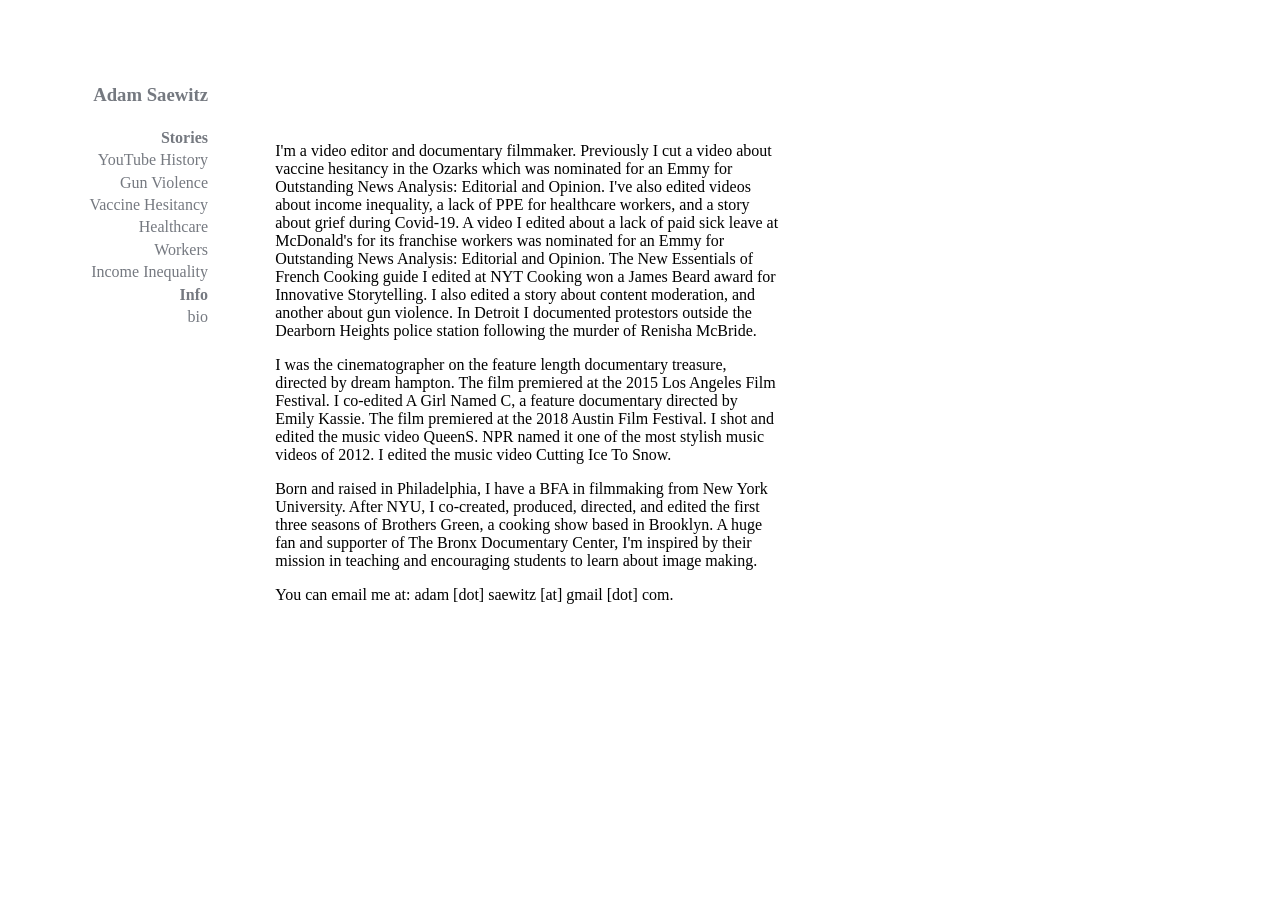
==== bio.html @ 95bc7935 "begin" ====
<!DOCTYPE HTML>
<html>
    <head>
        <title>Adam Saewitz - Biography</title>
        <link rel="stylesheet" type="text/css" href="stylesheet.css">
    </head>
    <body>
        <div class="info">
            <div class="sidebar">
                <h3><a href="/">Adam Saewitz</a></h3>
                <ul class="sidebar-categories">
                    <li>
                        Stories
                        <ul>
                            <li><a href="https://www.youtube.com/watch?v=WOzNCaHlW4I">YouTube History</a></li>
                            <li><a href="https://www.nytimes.com/interactive/2017/12/19/opinion/domestic-violence-police-fatalities.html">Gun Violence</a></li>
                            <li><a href="https://www.youtube.com/watch?v=pd8P12BXebo">Vaccine Hesitancy</a></li>
                            <li><a href="https://www.nytimes.com/2020/04/06/opinion/health-care-workers-PPE-coronavirus.html">Healthcare Workers</a></li>
                            <li><a href="https://www.youtube.com/watch?v=81FVXAmX35o">Income Inequality</a></li>
                        </ul>
                    </li>
                    <li>
                        Info
                        <ul>
                            <li><a href="bio">bio</a></li>
                        </ul>
                    </li>
                </ul>
            </div>
            <div class="content">
                <p>I'm a video editor and documentary filmmaker. Previously I cut a video about vaccine hesitancy in the Ozarks which was nominated for an Emmy for Outstanding News Analysis: Editorial and Opinion. I've also edited videos about income inequality, a lack of PPE for healthcare workers, and a story about grief during Covid-19. A video I edited about a lack of paid sick leave at McDonald's for its franchise workers was nominated for an Emmy for Outstanding News Analysis: Editorial and Opinion. The New Essentials of French Cooking guide I edited at NYT Cooking won a James Beard award for Innovative Storytelling. I also edited a story about content moderation, and another about gun violence. In Detroit I documented protestors outside the Dearborn Heights police station following the murder of Renisha McBride.</p>
                <p>I was the cinematographer on the feature length documentary treasure, directed by dream hampton. The film premiered at the 2015 Los Angeles Film Festival. I co-edited A Girl Named C, a feature documentary directed by Emily Kassie. The film premiered at the 2018 Austin Film Festival. I shot and edited the music video QueenS. NPR named it one of the most stylish music videos of 2012. I edited the music video Cutting Ice To Snow.</p>
                <p>Born and raised in Philadelphia, I have a BFA in filmmaking from New York University. After NYU, I co-created, produced, directed, and edited the first three seasons of Brothers Green, a cooking show based in Brooklyn. A huge fan and supporter of The Bronx Documentary Center, I'm inspired by their mission in teaching and encouraging students to learn about image making.</p>
                <p>You can email me at: adam [dot] saewitz [at] gmail [dot] com.</p>
            </div>
    </body>
</html>
---- stylesheet.css ----
li {
    list-style-type: none;
}

.sidebar {
    text-align: right;
    width: 200px;
    color: #757980;
    line-height: 1.4;
    display: inline-block;
    vertical-align: top;
}

a {
    color: #757980;
    text-decoration: none;
}

.sidebar li {
    font-weight: normal;
}

.sidebar > ul > li {
    font-weight: bold;
}

.info {
    margin-top: 5%;
}

.content {
    display: inline-block;
    width: 40%;
    margin-top: 5%;
    margin-left: 5%;
}

.content iframe {
    margin-bottom: 2%;
}
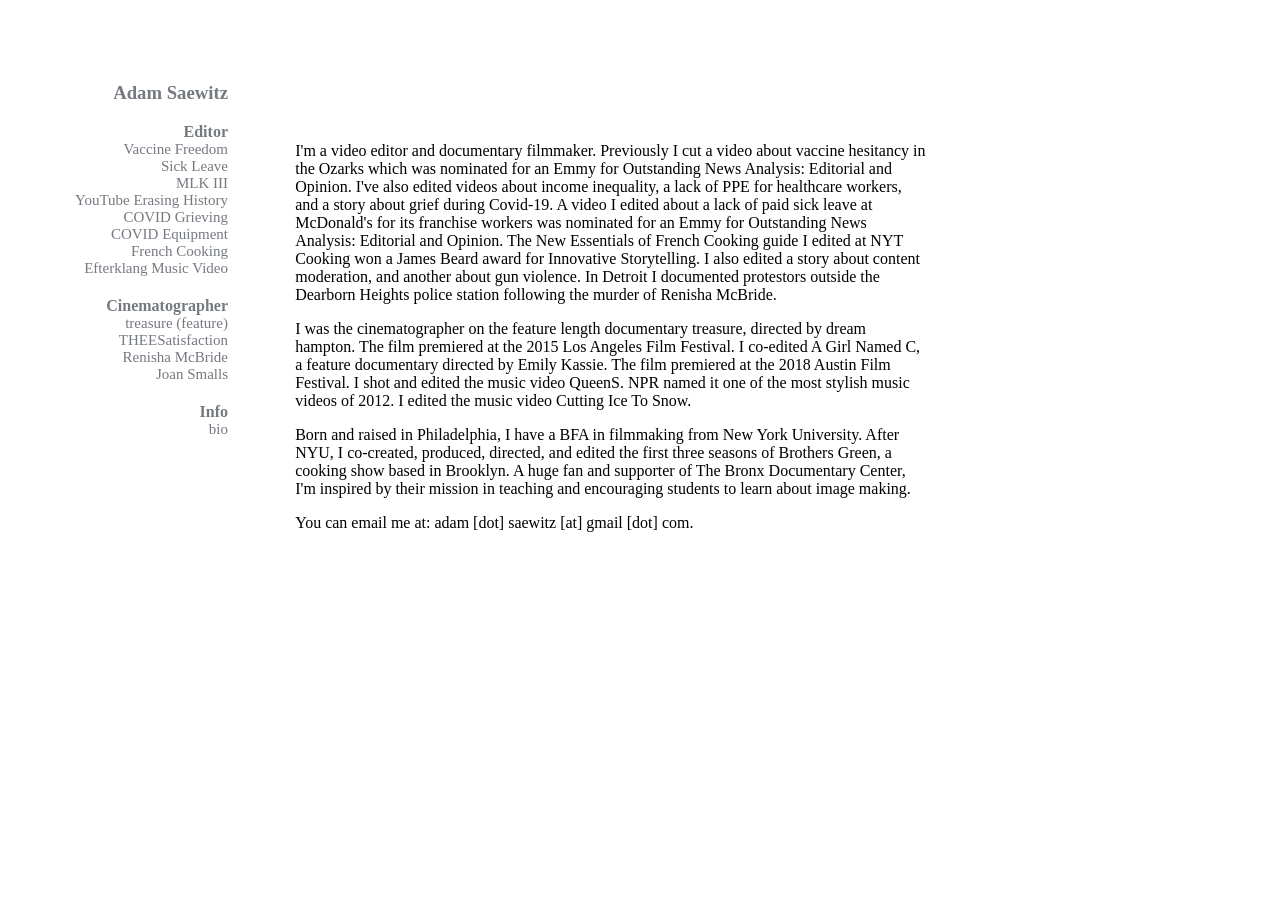
==== commit 3cbec518: "fixes" ====
--- a/bio.html
+++ b/bio.html
@@ -10,19 +10,31 @@
                 <h3><a href="/">Adam Saewitz</a></h3>
                 <ul class="sidebar-categories">
                     <li>
-                        Stories
+                        Editor
                         <ul>
-                            <li><a href="https://www.youtube.com/watch?v=WOzNCaHlW4I">YouTube History</a></li>
-                            <li><a href="https://www.nytimes.com/interactive/2017/12/19/opinion/domestic-violence-police-fatalities.html">Gun Violence</a></li>
-                            <li><a href="https://www.youtube.com/watch?v=pd8P12BXebo">Vaccine Hesitancy</a></li>
-                            <li><a href="https://www.nytimes.com/2020/04/06/opinion/health-care-workers-PPE-coronavirus.html">Healthcare Workers</a></li>
-                            <li><a href="https://www.youtube.com/watch?v=81FVXAmX35o">Income Inequality</a></li>
+                            <li><a href="/editor/vaccine_freedom">Vaccine Freedom</a></li>
+                            <li><a href="/editor/sick-leave">Sick Leave</a></li>
+                            <li><a href="/editor/mlk-iii">MLK III</a></li>
+                            <li><a href="/editor/youtube-erasing-history">YouTube Erasing History</a></li>
+                            <li><a href="/editor/covid-grieving">COVID Grieving</a></li>
+                            <li><a href="/editor/covid-equipment">COVID Equipment</a></li>
+                            <li><a href="/editor/french-cooking">French Cooking</a></li>
+                            <li><a href="/editor/efterklang-music">Efterklang Music Video</a></li>
+                        </ul>
+                    </li>
+                    <li>
+                        Cinematographer
+                        <ul>
+                            <li><a href="/cinematographer/treasure">treasure (feature)</a></li>
+                            <li><a href="/cinematographer/theesatisfaction">THEESatisfaction</a></li>
+                            <li><a href="/cinematographer/renisha-mcbride">Renisha McBride</a></li>
+                            <li><a href="/cinematographer/joan-smalls">Joan Smalls</a></li>
                         </ul>
                     </li>
                     <li>
                         Info
                         <ul>
-                            <li><a href="bio">bio</a></li>
+                            <li><a href="/bio">bio</a></li>
                         </ul>
                     </li>
                 </ul>
--- a/stylesheet.css
+++ b/stylesheet.css
@@ -1,19 +1,26 @@
+* {
+    font-family: Poppins;
+}
+
 li {
     list-style-type: none;
 }
 
 .sidebar {
     text-align: right;
-    width: 200px;
+    width: 220px;
     color: #757980;
-    line-height: 1.4;
     display: inline-block;
     vertical-align: top;
 }
 
-a {
+.sidebar a {
     color: #757980;
     text-decoration: none;
+}
+
+.sidebar ul {
+    padding: 0;
 }
 
 .sidebar li {
@@ -22,6 +29,11 @@
 
 .sidebar > ul > li {
     font-weight: bold;
+    margin-bottom: 20px;
+}
+
+.sidebar > ul > li > ul > li {
+    font-size: 15px;
 }
 
 .info {
@@ -30,11 +42,35 @@
 
 .content {
     display: inline-block;
-    width: 40%;
+    width: 50%;
     margin-top: 5%;
     margin-left: 5%;
 }
 
 .content iframe {
     margin-bottom: 2%;
+}
+
+@font-face {
+	font-family: "Poppins";
+	src: url("./fonts/Poppins/Poppins-Regular.ttf");
+}
+
+@font-face {
+	font-family: "Poppins";
+	src: url("./fonts/Poppins/Poppins-Bold.ttf");
+	font-weight: bold;
+}
+
+@font-face {
+	font-family: "Poppins";
+	src: url("./fonts/Poppins/Poppins-Italic.ttf");
+	font-style: italic;
+}
+
+@font-face {
+	font-family: "Poppins";
+	src: url("./fonts/Poppins/Poppins-BoldItalic.ttf");
+	font-weight: bold;
+	font-style: italic;
 }
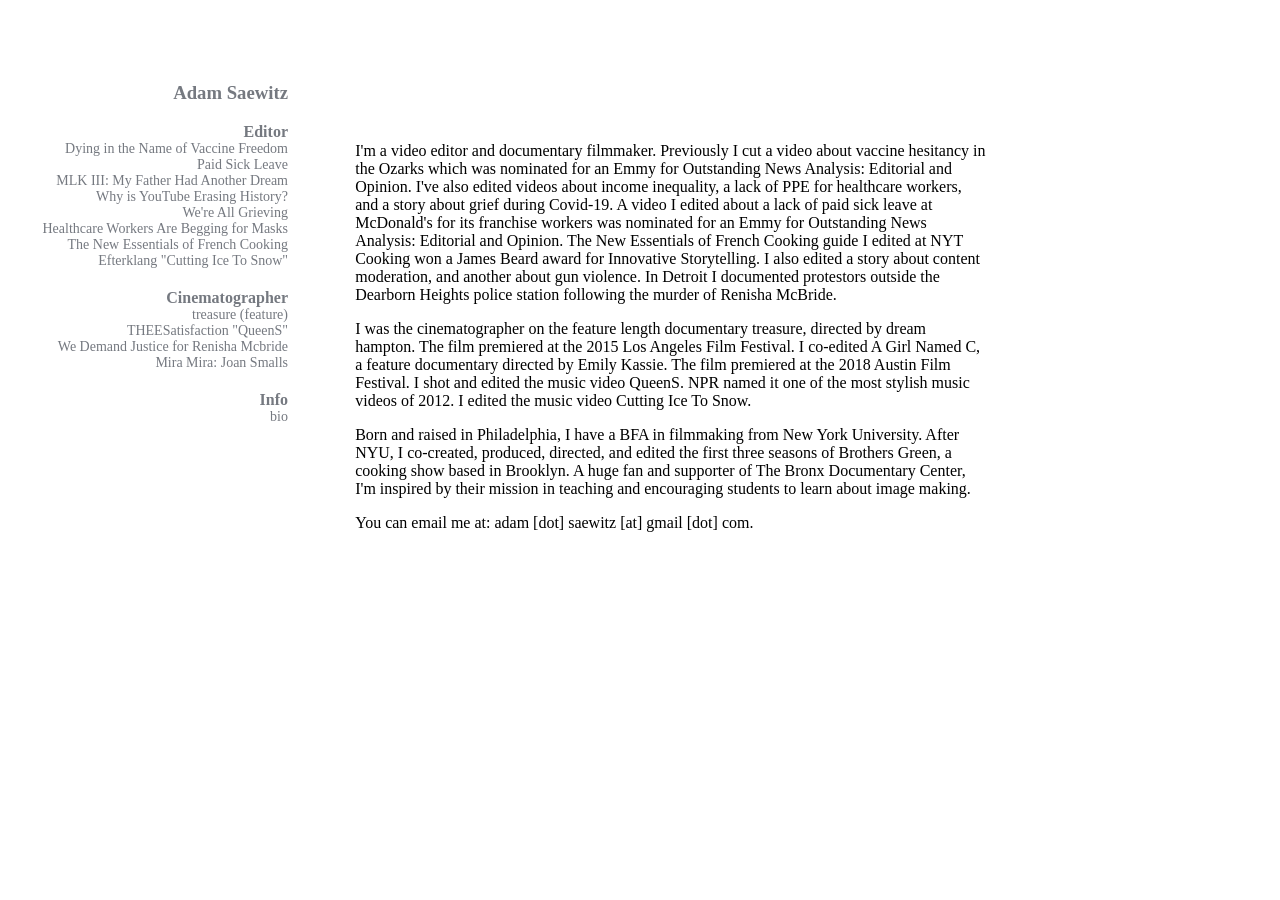
==== commit 59b08071: "update from adam comments" ====
--- a/bio.html
+++ b/bio.html
@@ -12,23 +12,23 @@
                     <li>
                         Editor
                         <ul>
-                            <li><a href="/editor/vaccine_freedom">Vaccine Freedom</a></li>
-                            <li><a href="/editor/sick-leave">Sick Leave</a></li>
-                            <li><a href="/editor/mlk-iii">MLK III</a></li>
-                            <li><a href="/editor/youtube-erasing-history">YouTube Erasing History</a></li>
-                            <li><a href="/editor/covid-grieving">COVID Grieving</a></li>
-                            <li><a href="/editor/covid-equipment">COVID Equipment</a></li>
-                            <li><a href="/editor/french-cooking">French Cooking</a></li>
-                            <li><a href="/editor/efterklang-music">Efterklang Music Video</a></li>
+                            <li><a href="/editor/vaccine-freedom">Dying in the Name of Vaccine Freedom</a></li>
+                            <li><a href="/editor/sick-leave">Paid Sick Leave</a></li>
+                            <li><a href="/editor/mlk-iii">MLK III: My Father Had Another Dream</a></li>
+                            <li><a href="/editor/youtube-erasing-history">Why is YouTube Erasing History?</a></li>
+                            <li><a href="/editor/covid-grieving">We're All Grieving</a></li>
+                            <li><a href="/editor/covid-equipment">Healthcare Workers Are Begging for Masks</a></li>
+                            <li><a href="/editor/french-cooking">The New Essentials of French Cooking</a></li>
+                            <li><a href="/editor/efterklang-music">Efterklang "Cutting Ice To Snow"</a></li>
                         </ul>
                     </li>
                     <li>
                         Cinematographer
                         <ul>
                             <li><a href="/cinematographer/treasure">treasure (feature)</a></li>
-                            <li><a href="/cinematographer/theesatisfaction">THEESatisfaction</a></li>
-                            <li><a href="/cinematographer/renisha-mcbride">Renisha McBride</a></li>
-                            <li><a href="/cinematographer/joan-smalls">Joan Smalls</a></li>
+                            <li><a href="/cinematographer/theesatisfaction">THEESatisfaction "QueenS"</a></li>
+                            <li><a href="/cinematographer/renisha-mcbride">We Demand Justice for Renisha Mcbride</a></li>
+                            <li><a href="/cinematographer/joan-smalls">Mira Mira: Joan Smalls</a></li>
                         </ul>
                     </li>
                     <li>
--- a/stylesheet.css
+++ b/stylesheet.css
@@ -1,5 +1,5 @@
 * {
-    font-family: Poppins;
+    font-family: Verdana;
 }
 
 li {
@@ -8,7 +8,7 @@
 
 .sidebar {
     text-align: right;
-    width: 220px;
+    width: 280px;
     color: #757980;
     display: inline-block;
     vertical-align: top;
@@ -33,7 +33,7 @@
 }
 
 .sidebar > ul > li > ul > li {
-    font-size: 15px;
+    font-size: 14px;
 }
 
 .info {
@@ -46,31 +46,3 @@
     margin-top: 5%;
     margin-left: 5%;
 }
-
-.content iframe {
-    margin-bottom: 2%;
-}
-
-@font-face {
-	font-family: "Poppins";
-	src: url("./fonts/Poppins/Poppins-Regular.ttf");
-}
-
-@font-face {
-	font-family: "Poppins";
-	src: url("./fonts/Poppins/Poppins-Bold.ttf");
-	font-weight: bold;
-}
-
-@font-face {
-	font-family: "Poppins";
-	src: url("./fonts/Poppins/Poppins-Italic.ttf");
-	font-style: italic;
-}
-
-@font-face {
-	font-family: "Poppins";
-	src: url("./fonts/Poppins/Poppins-BoldItalic.ttf");
-	font-weight: bold;
-	font-style: italic;
-}
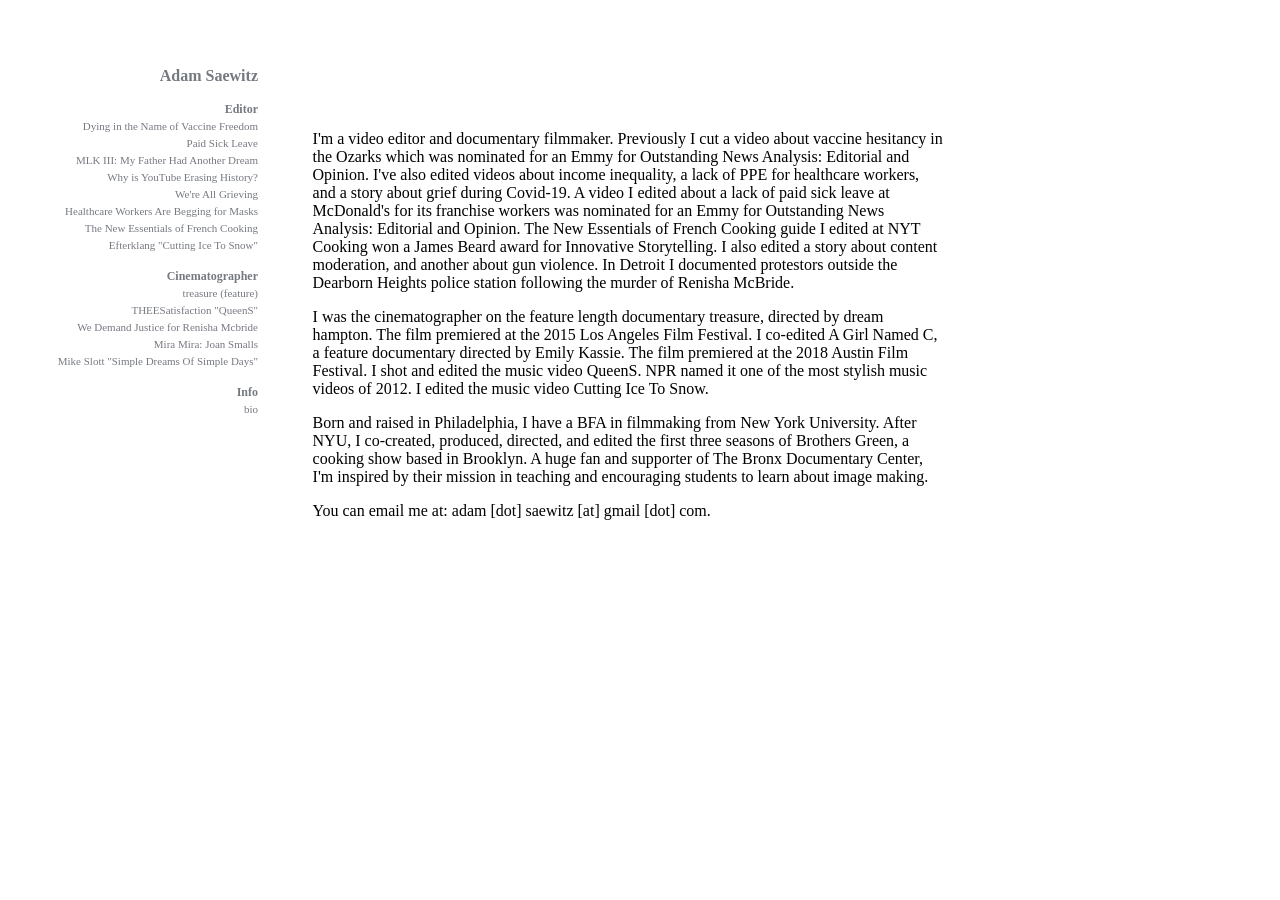
==== commit b73b9eb3: "adam comments" ====
--- a/bio.html
+++ b/bio.html
@@ -29,6 +29,7 @@
                             <li><a href="/cinematographer/theesatisfaction">THEESatisfaction "QueenS"</a></li>
                             <li><a href="/cinematographer/renisha-mcbride">We Demand Justice for Renisha Mcbride</a></li>
                             <li><a href="/cinematographer/joan-smalls">Mira Mira: Joan Smalls</a></li>
+                            <li><a href="/cinematographer/mike-slott">Mike Slott "Simple Dreams Of Simple Days"</a></li>
                         </ul>
                     </li>
                     <li>
--- a/stylesheet.css
+++ b/stylesheet.css
@@ -8,7 +8,7 @@
 
 .sidebar {
     text-align: right;
-    width: 280px;
+    width: 250px;
     color: #757980;
     display: inline-block;
     vertical-align: top;
@@ -27,22 +27,28 @@
     font-weight: normal;
 }
 
+.sidebar h3 {
+    font-size: 16px;
+}
+
 .sidebar > ul > li {
     font-weight: bold;
-    margin-bottom: 20px;
+    margin-bottom: 14px;
+    font-size: 12px;
+    line-height: 17px;
 }
 
 .sidebar > ul > li > ul > li {
-    font-size: 14px;
+    font-size: 11px;
 }
 
 .info {
-    margin-top: 5%;
+    margin-top: 4%;
 }
 
 .content {
     display: inline-block;
     width: 50%;
     margin-top: 5%;
-    margin-left: 5%;
+    margin-left: 4%;
 }
